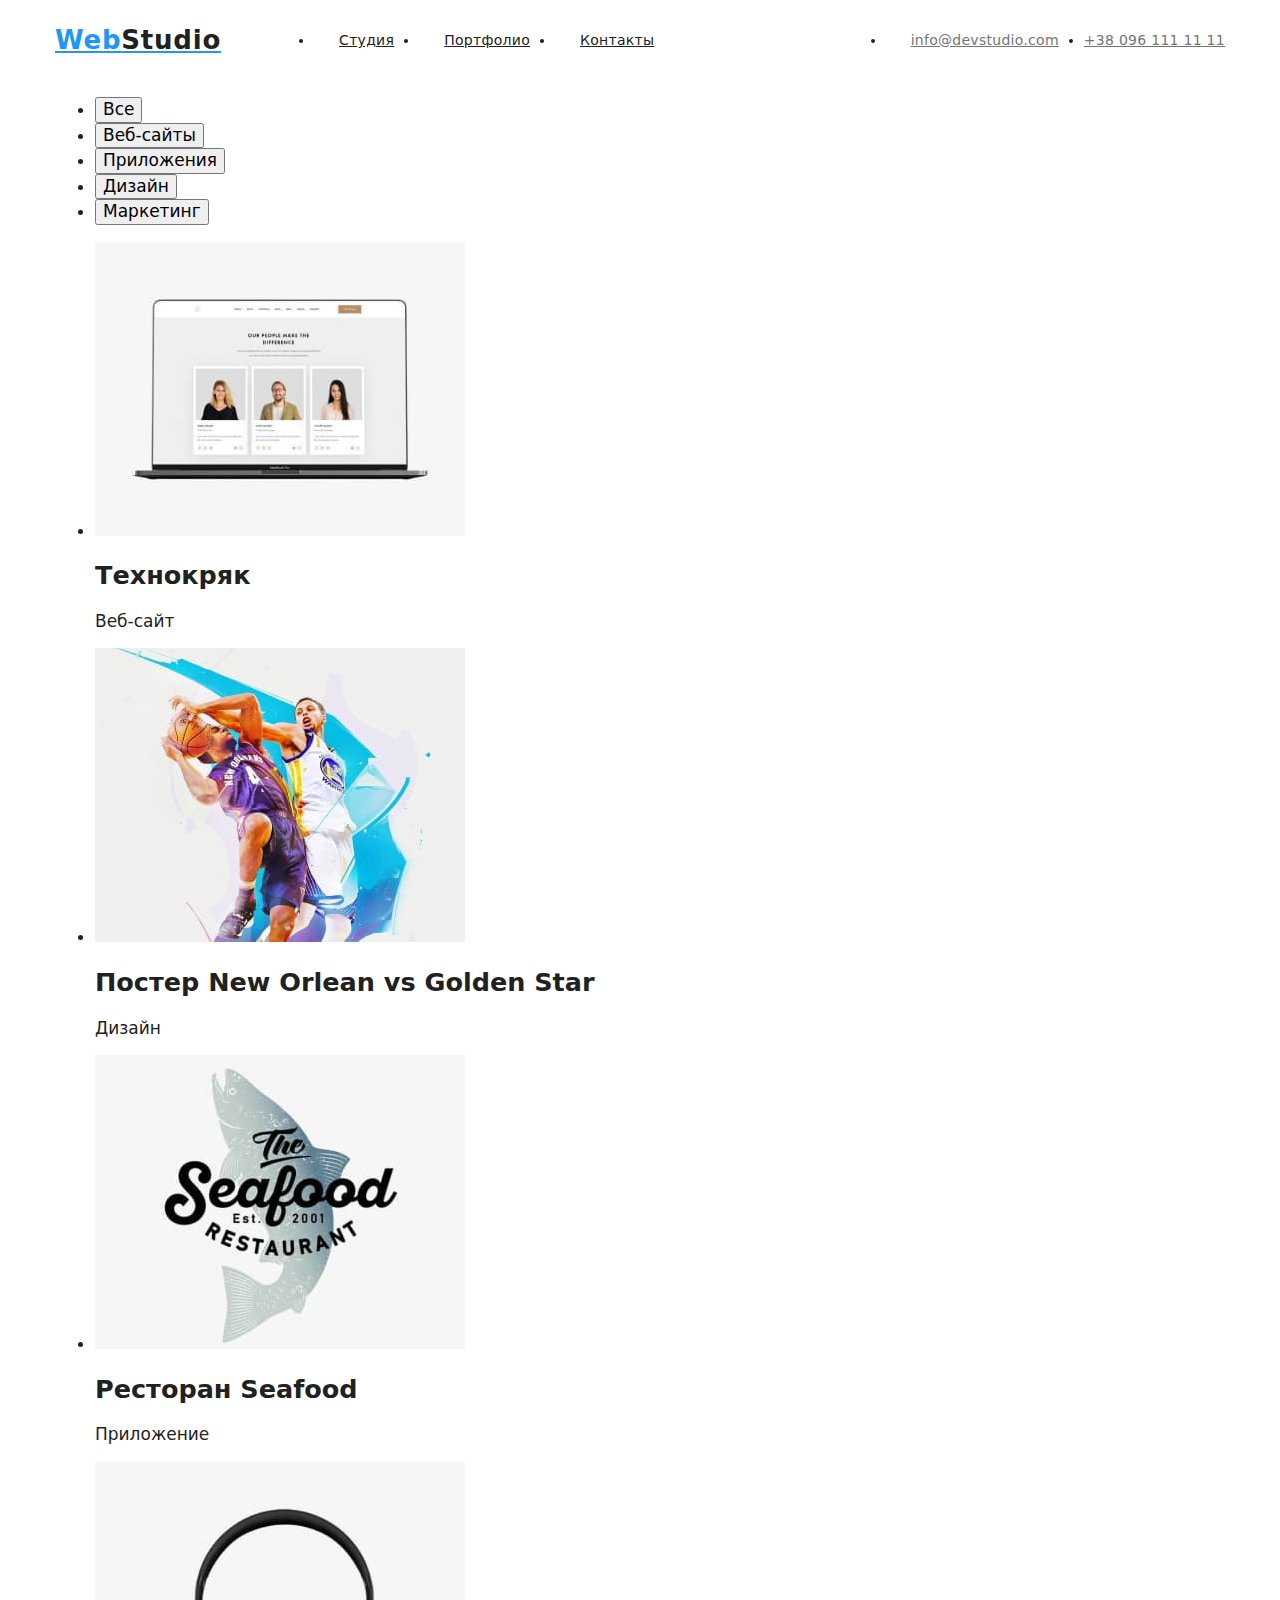
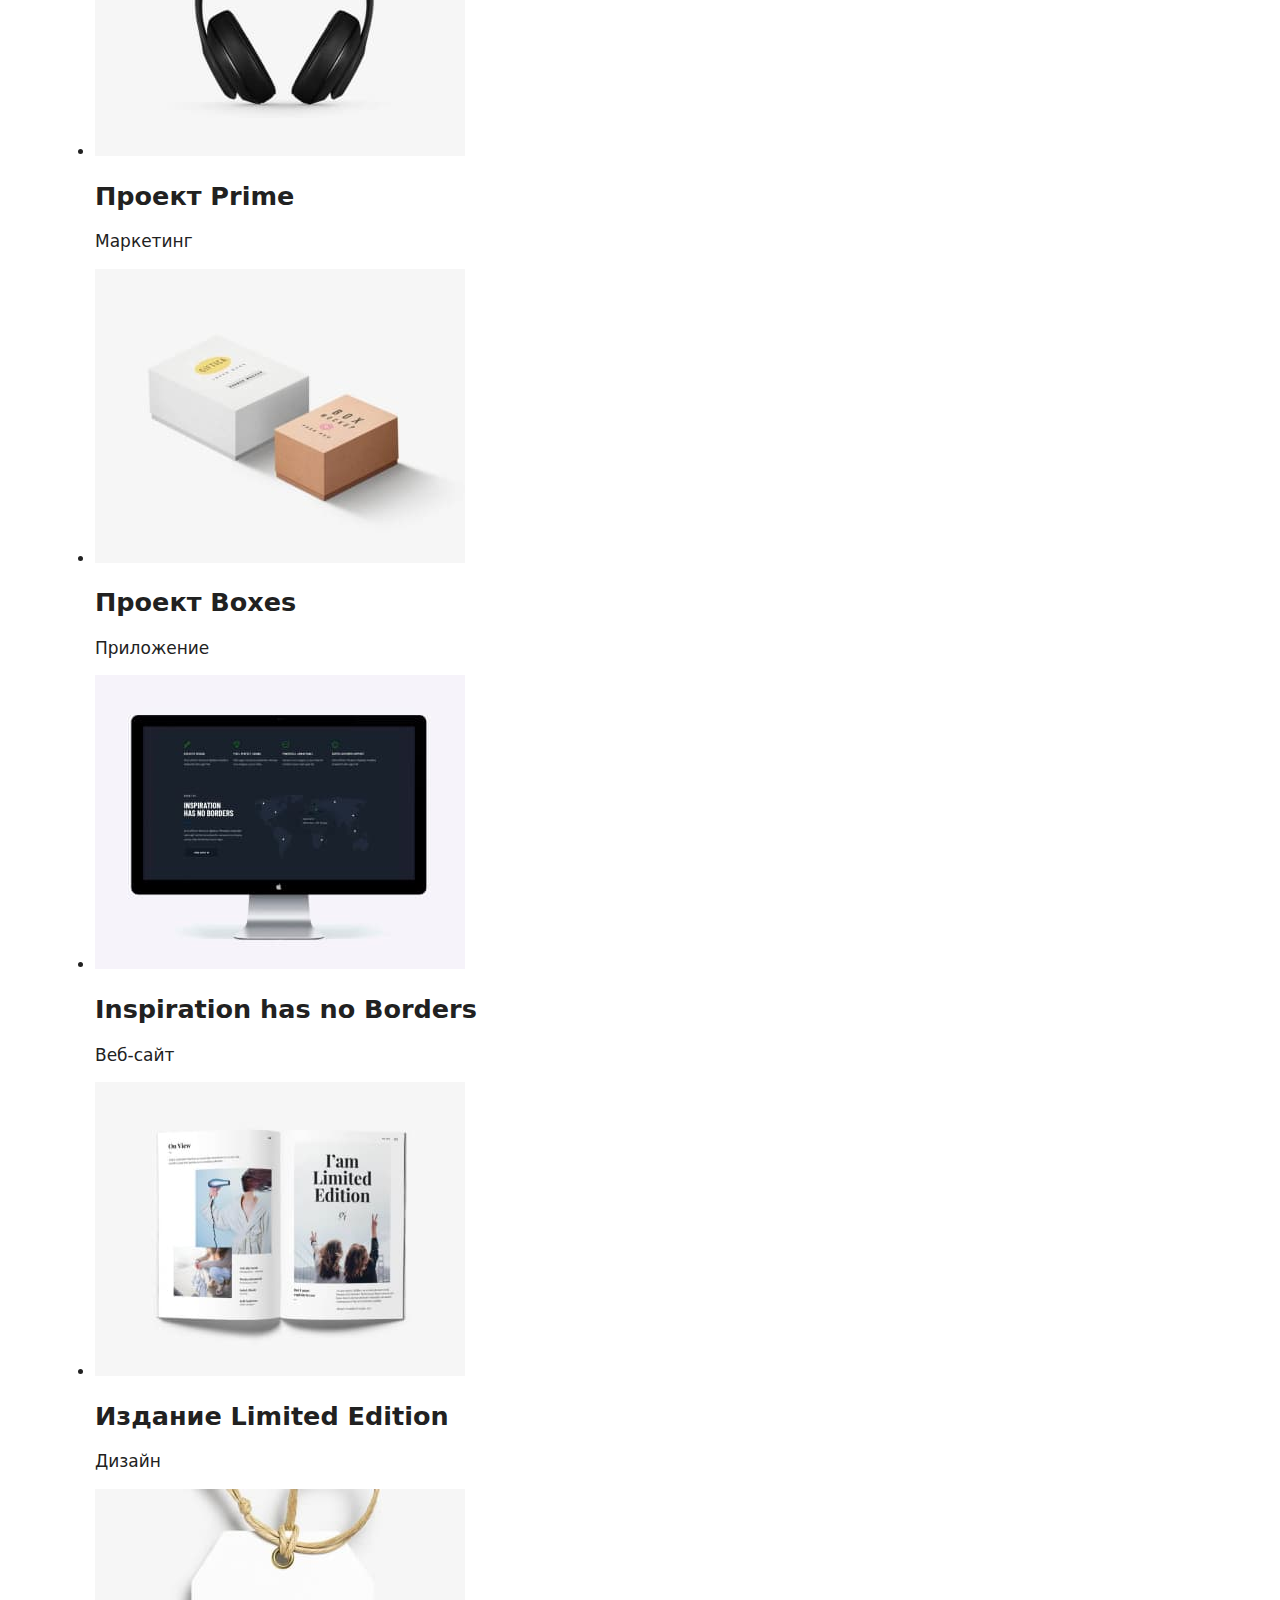
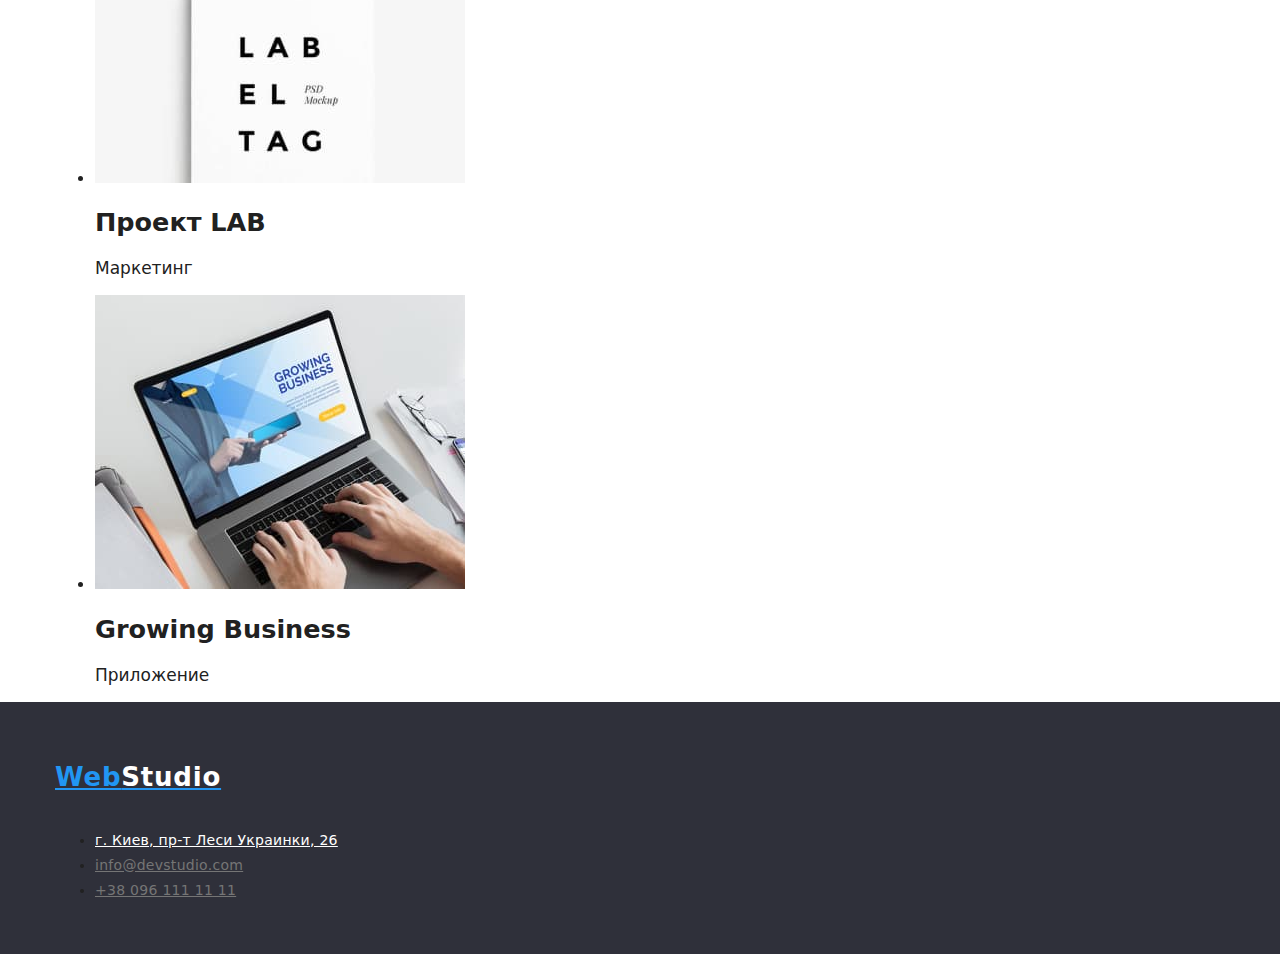
==== portfolio.html @ 16b4b4b3 "Добавление разметки" ====
<!DOCTYPE html>
<html lang="ru">

<head>
  <meta charset="UTF-8">
  <meta name="viewport" content="width=device-width, initial-scale=1.0">
  <title>Главная</title>
  <link rel="stylesheet" href="https://cdnjs.cloudflare.com/ajax/libs/modern-normalize/1.0.0/modern-normalize.min.css">
  <link href="https://fonts.googleapis.com/css2?family=Raleway:wght@700&display=swap" rel="stylesheet">
  <link rel="stylesheet" href="css/styles.css">
</head>

<body class="portfolio">
  <header class="page-header">
    <div class="container">
      <nav class="page-nav">
        <div class="logo">
          <a class="logo__text" href="./index.html">Web<span class="logo__subtext">Studio</span></a>
        </div>
  
        <ul class="nav">
          <li class="nav__item"><a href="./index.html" class="nav__link link">Студия</a></li>
          <li class="nav__item"><a href="./portfolio.html" class="nav__link nav__link--active link">Портфолио</a></li>
          <li class="nav__item"><a href="#" class="nav__link link">Контакты</a></li>
        </ul>
      </nav>
      <address class="address">
        <ul class="address__list">
          <li class="address__item"><a href="mailto:info@devstudio.com"
              class="address__email address__link link">info@devstudio.com</a></li>
          <li class="address__item"><a href="tel:+380961111111" class="address__phone address__link link">+38 096 111 11
              11</a></li>
        </ul>
      </address>
    </div>
  </header>

  <main class="content">
    <div class="container">
      <section class="projects">
        <h1 class="text-hidden">Портфолио</h1>
        <ul class="filter">
          <li class="filter__item"><button class="filter__button filter__button--active">Все</button></li>
          <li class="filter__item"><button class="filter__button">Веб-сайты</button></li>
          <li class="filter__item"><button class="filter__button">Приложения</button></li>
          <li class="filter__item"><button class="filter__button">Дизайн</button></li>
          <li class="filter__item"><button class="filter__button">Маркетинг</button></li>
        </ul>      
        <ul class="projects__body">
          <li class="projects__card">
            <img src="images/portfolio/portfolio-1.jpg" alt="Ноутбук с открытым сайтом" class="projects__img" width="370" height="294">
            <div class="projects__content">
              <h2 class="projects__title">Технокряк</h2>
              <p class="projects__description">Веб-сайт</p>
            </div>
          </li>
          <li class="projects__card">
            <img src="images/portfolio/portfolio-2.jpg" alt="Два человека играют в баскетбол" class="projects__img" width="370" height="294">
            <div class="projects__content">
              <h2 class="projects__title"> Постер New Orlean vs Golden Star</h2>
              <p class="projects__description">Дизайн</p>
            </div>
          </li>
          <li class="projects__card">
            <img src="images/portfolio/portfolio-3.jpg" alt="Логотип ресторана" class="projects__img" width="370" height="294">
            <div class="projects__content">
              <h2 class="projects__title">Ресторан Seafood</h2>
              <p class="projects__description">Приложение</p>
            </div>
          </li>
          <li class="projects__card">
            <img src="images/portfolio/portfolio-4.jpg" alt="Наушники" class="projects__img" width="370" height="294">
            <div class="projects__content">
              <h2 class="projects__title">Проект Prime</h2>
              <p class="projects__description">Маркетинг</p>
            </div>
          </li>
          <li class="projects__card">
            <img src="images/portfolio/portfolio-5.jpg" alt="Две коробки" class="projects__img" width="370" height="294">
            <div class="projects__content">
              <h2 class="projects__title">Проект Boxes</h2>
              <p class="projects__description">Приложение</p>
            </div>
          </li>
          <li class="projects__card">
            <img src="images/portfolio/portfolio-6.jpg" alt="Монитор на котором изображен сайт" class="projects__img" width="370" height="294">
            <div class="projects__content">
              <h2 class="projects__title">Inspiration has no Borders</h2>
              <p class="projects__description">Веб-сайт</p>
            </div>
          </li>
          <li class="projects__card">
            <img src="images/portfolio/portfolio-7.jpg" alt="Книга в открытом виде" class="projects__img" width="370" height="294">
            <div class="projects__content">
              <h2 class="projects__title">Издание Limited Edition</h2>
              <p class="projects__description">Дизайн</p>
            </div>
          </li>
          <li class="projects__card">
            <img src="images/portfolio/portfolio-8.jpg" alt="Логотип в виде бирки" class="projects__img" width="370" height="294">
            <div class="projects__content">
              <h2 class="projects__title">Проект LAB</h2>
              <p class="projects__description">Маркетинг</p>
            </div>
          </li>
          <li class="projects__card">
            <img src="images/portfolio/portfolio-9.jpg" alt="Человек работает за ноутбуком" class="projects__img" width="370" height="294">
            <div class="projects__content">
              <h2 class="projects__title">Growing Business</h2>
              <p class="projects__description">Приложение</p>
            </div>
          </li>
        </ul>
      </section>
    </div>
  </main>
  
  <footer class="page-footer">
    <div class="container">
      <div class="logo">
        <a class="logo__text" href="./index.html">Web<span class="logo__subtext logo__subtext-white">Studio</span></a>
      </div>
  
      <address class="address">
        <ul class="address__list">
          <li class="address__item"><a href="" class="address__sity address__link link">г. Киев, пр-т Леси Украинки,
              26</a></li>
          <li class="address__item"><a href="mailto:info@devstudio.com"
              class="address__email address__link link">info@devstudio.com</a></li>
          <li class="address__item"><a href="tel:+380961111111" class="address__phone address__link link">+38 096 111 11
              11</a></li>
        </ul>
      </address>
    </div>
  </footer>
</body>

</html>
---- css/styles.css ----
body {
  color: #212121;
  font-weight: 500;
  font-size: 17px;
  font-style: Roboto;
  z-index: 0;
}
.text-hidden {
  position: absolute;

  text-indent: 100%;
  white-space: nowrap;
  overflow: hidden;
}
.container {
  width: 100%;
  height: 100%;
  max-width: 1170px;
  display: inherit;
  flex-direction: inherit;
  align-items: inherit;
  justify-content: inherit;
  margin: auto;
  position: inherit;
}

.page-header {
  max-width: 100%;
  height: 80px;
  background: #fff;
  display: flex;
  flex-direction: row;
  color: #212121;
  align-items: center;
}
/* Логотип */
.logo {
  font-style: normal;
  font-weight: bold;
  font-size: 26px;
  line-height: 31px;
  letter-spacing: 0.03em;
  color: #2196f3;
  cursor: pointer;
}
.logo__text {
  color: #2196f3;
}
.logo__subtext {
  color: #212121;
}
.logo__subtext-white {
  color: #fff;
}
/* Навигация */
.page-nav {
  display: inherit;
  flex-direction: inherit;
  justify-content: inherit;
  align-items: inherit;
}
.nav {
  padding-left: 93px;
  display: flex;
  flex-direction: row;
}
.nav__item {
  padding: 0px 25px;

  font-style: normal;
  font-weight: 500;
  font-size: 14px;
  line-height: 16px;
  letter-spacing: 0.02em;
  cursor: pointer;
}
.nav__item .nav__link {
  color: #212121;
}
.nav__item .nav__link:hover {
  color: #2196f3;
}

.address {
  cursor: pointer;
  font-style: normal;
  font-weight: 500;
  font-size: 14px;
  line-height: 16px;
  letter-spacing: 0.02em;
  margin-left: auto;
}
.address__list {
  display: flex;
  flex-direction: row;
}
.address__item .address__link {
  color: #757575;
  /* padding: 0 25px; */
}
.address__item .address__link:hover {
  color: #2196f3;
}
.address__email {
  padding: 0 25px;
}

/* Main Block  */
.main-block {
  width: 100%;
  height: 600px;
  background: #2f303a;
  display: flex;
  flex-direction: column;
  justify-content: center;
  align-items: center;
}
.main-block__text {
  width: 696px;
  height: 120px;
  font-style: normal;
  font-weight: 900;
  font-size: 44px;
  line-height: 60px;

  text-align: center;
  letter-spacing: 0.06em;
  text-transform: uppercase;

  color: #ffffff;
}

.main-block__button {
  width: 200px;
  height: 50px;
  margin-top: 30px;
}
.btn {
  color: #fff;
  font-style: normal;
  font-weight: bold;
  font-size: 16px;
  line-height: 30px;
}
.btn-primary {
  background: #2196f3;
  box-shadow: 0px 4px 4px rgba(0, 0, 0, 0.15);
  border-radius: 4px;
}
/* Main Block  */

/* Feature block */
.feature-block {
  width: 100%;
  height: 100%;
  margin: 94px 0;
}
.feature-block__list {
  display: flex;
  flex-direction: row;
}
.feature-block__card {
  margin: 0px 15px;
  width: 270px;
  height: 101px;
}
.feature-block__title {
  padding-bottom: 10px;
  text-transform: uppercase;

  font-style: normal;
  font-weight: 700;
  font-size: 14px;
  line-height: 16px;
  letter-spacing: 0.03em;

  color: #212121;
}
.feature-block__text {
  font-style: normal;
  font-weight: normal;
  font-size: 14px;
  line-height: 24px;
  /* or 171% */

  letter-spacing: 0.03em;

  color: #757575;
}
/* Feature block */

.block-title {
  font-style: normal;
  font-weight: bold;
  font-size: 36px;
  line-height: 42px;
  text-align: center;
  letter-spacing: 0.03em;

  color: #212121;
}

/* Preview */
.preview {
  padding-top: 50px;
}
.preview__title {
  padding-bottom: 50px;
}
.preview__body {
  display: flex;
  flex-direction: row;
}
.preview__box {
  padding: 0px 15px;
}
.preview__img {
  width: 370px;
  height: 294px;
}
/* Preview */

/* team block */
.team {
  margin-top: 94px;
  height: 648px;
  background: #f5f4fa;
}

.team__title {
  padding: 94px 0px 50px 0px;
}
.team__body {
  display: flex;
  flex-direction: row;
}
.team__card {
  margin: 0px 15px;
  width: 270px;
  height: 368px;

  background: #ffffff;
  box-shadow: 0px 1px 3px rgba(0, 0, 0, 0.12), 0px 1px 1px rgba(0, 0, 0, 0.14),
    0px 2px 1px rgba(0, 0, 0, 0.2);
  border-radius: 0px 0px 4px 4px;
}
.team__img {
  width: 270px;
  height: 260px;
  padding-bottom: 30px;
  border-radius: 0px;
}
.team__name {
  font-style: normal;
  font-weight: 500;
  font-size: 16px;
  line-height: 19px;
  text-align: center;
  letter-spacing: 0.03em;

  color: #212121;
  padding-bottom: 10px;
}
.team__job {
  font-style: normal;
  font-weight: normal;
  font-size: 16px;
  line-height: 19px;
  text-align: center;
  letter-spacing: 0.03em;

  color: #757575;
}
/* team block */

/* Page footer */
.page-footer {
  height: 252px;
  background: #2f303a;
}
.page-footer .logo {
  padding: 60px 0px 20px 0px;
}
.page-footer .address .address__list {
  display: flex;
  flex-direction: column;
}
.page-footer .address .address__list > * {
  margin: 4.5px 0;
}

.page-footer .address__sity {
  color: #fff;
}
.page-footer .address__email {
  padding: 0;
}

/* Page footer */
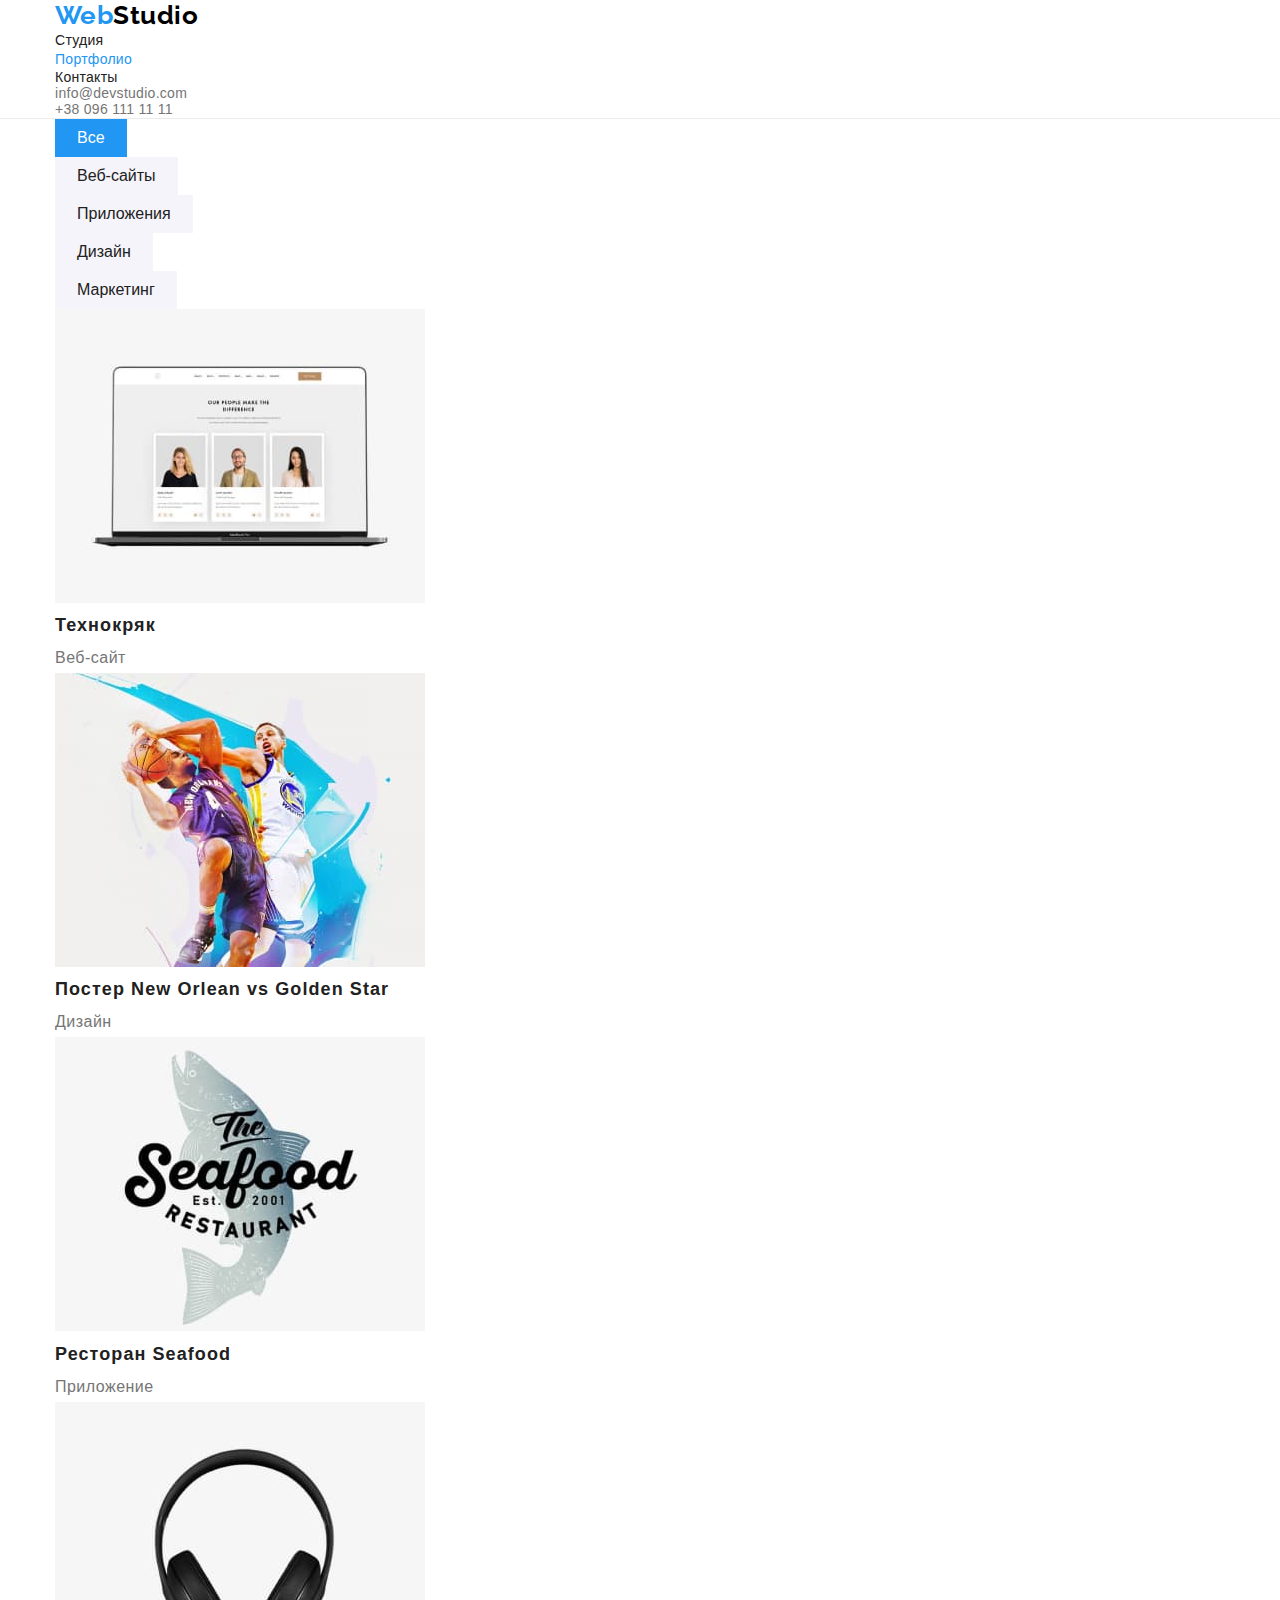
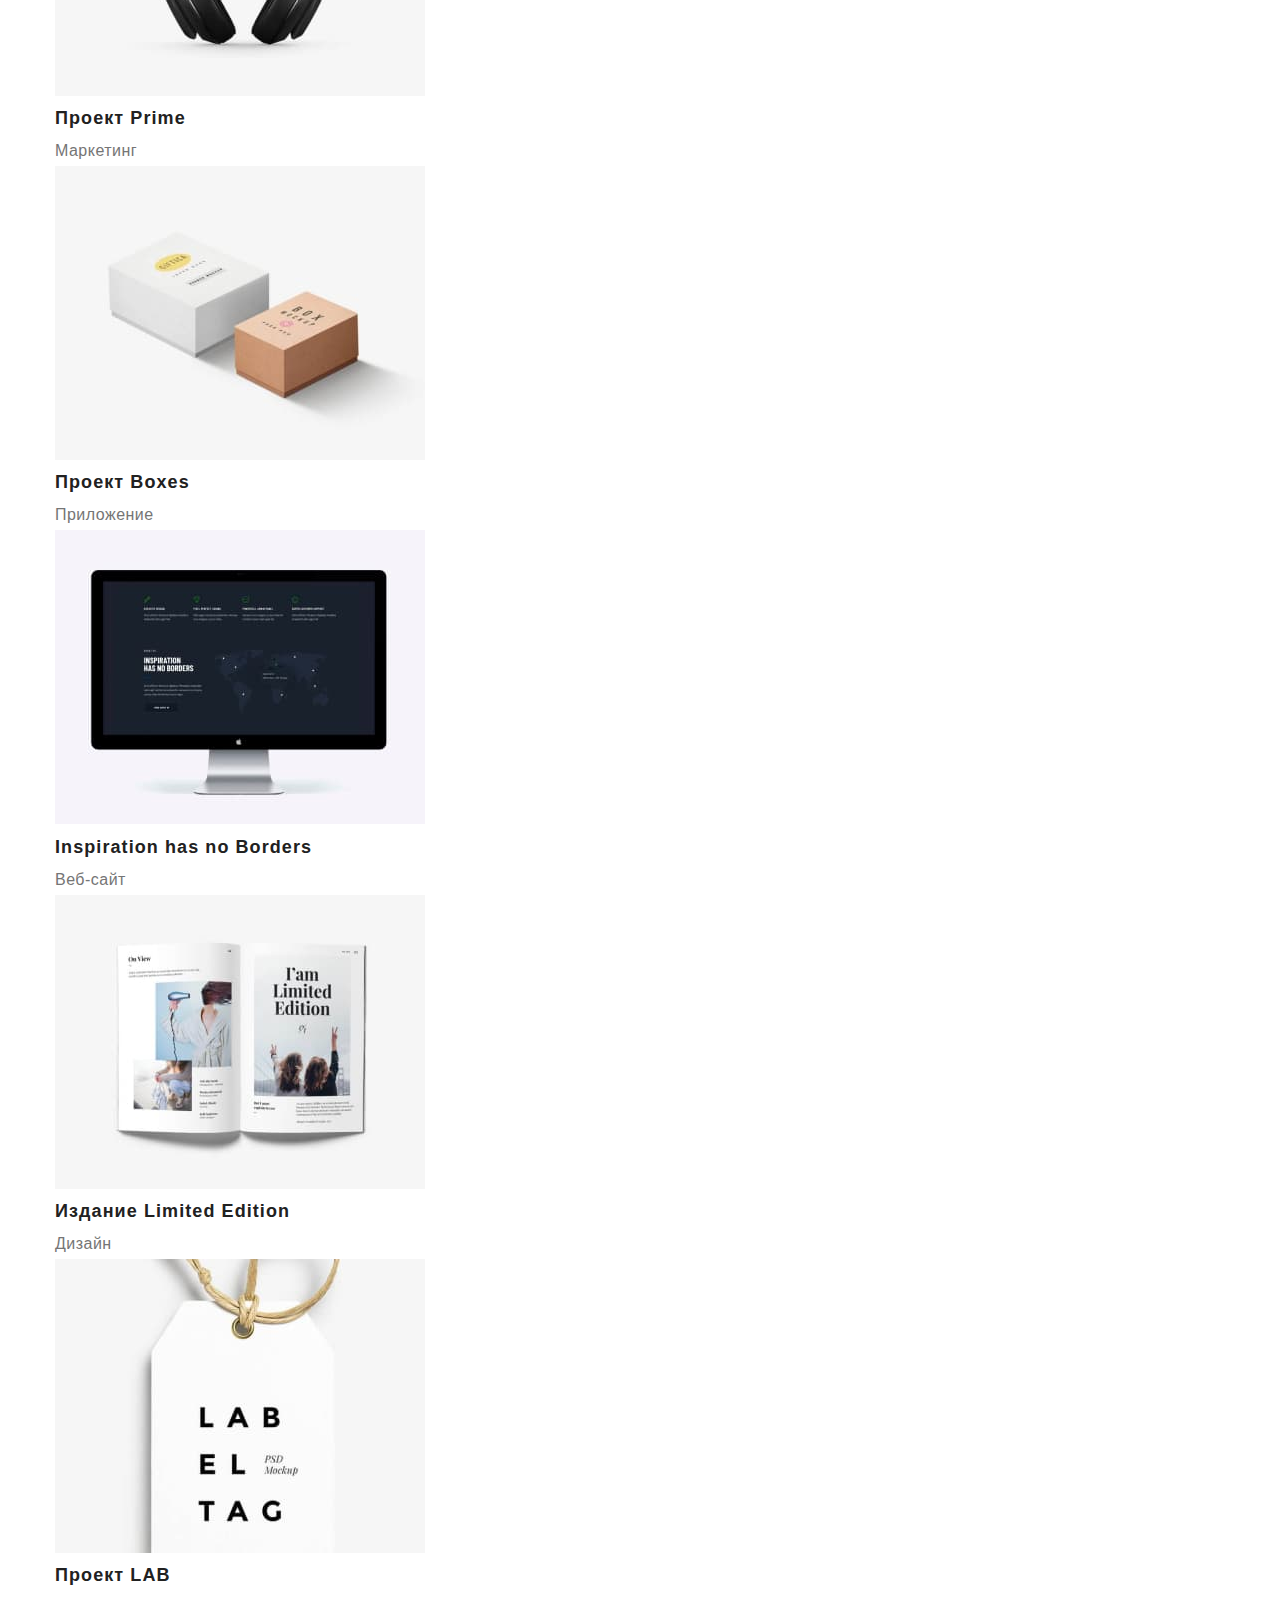
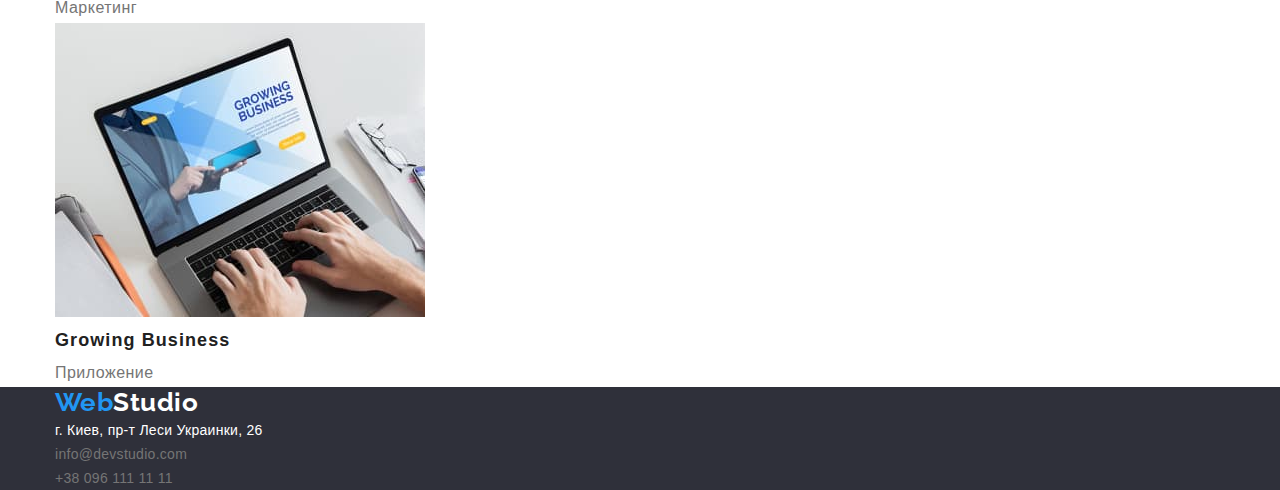
==== commit 21b52b6e: "Форматирование кода с помощью prettier" ====
--- a/portfolio.html
+++ b/portfolio.html
@@ -1,138 +1,245 @@
 <!DOCTYPE html>
 <html lang="ru">
-
-<head>
-  <meta charset="UTF-8">
-  <meta name="viewport" content="width=device-width, initial-scale=1.0">
-  <title>Главная</title>
-  <link rel="stylesheet" href="https://cdnjs.cloudflare.com/ajax/libs/modern-normalize/1.0.0/modern-normalize.min.css">
-  <link href="https://fonts.googleapis.com/css2?family=Raleway:wght@700&display=swap" rel="stylesheet">
-  <link rel="stylesheet" href="css/styles.css">
-</head>
-
-<body class="portfolio">
-  <header class="page-header">
-    <div class="container">
-      <nav class="page-nav">
+  <head>
+    <meta charset="UTF-8" />
+    <meta name="viewport" content="width=device-width, initial-scale=1.0" />
+    <title>Главная</title>
+    <link
+      rel="stylesheet"
+      href="https://cdnjs.cloudflare.com/ajax/libs/modern-normalize/1.0.0/modern-normalize.min.css"
+    />
+    <link
+      href="https://fonts.googleapis.com/css2?family=Raleway:wght@700&display=swap"
+      rel="stylesheet"
+    />
+    <link rel="stylesheet" href="css/styles.css" />
+  </head>
+
+  <body class="portfolio">
+    <header class="page-header">
+      <div class="container">
+        <nav class="page-nav">
+          <div class="logo">
+            <a class="logo__text" href="./index.html"
+              >Web<span class="logo__subtext">Studio</span></a
+            >
+          </div>
+
+          <ul class="nav">
+            <li class="nav__item">
+              <a href="./index.html" class="nav__link link">Студия</a>
+            </li>
+            <li class="nav__item">
+              <a
+                href="./portfolio.html"
+                class="nav__link nav__link--active link"
+                >Портфолио</a
+              >
+            </li>
+            <li class="nav__item">
+              <a href="#" class="nav__link link">Контакты</a>
+            </li>
+          </ul>
+        </nav>
+        <address class="address">
+          <ul class="address__list">
+            <li class="address__item">
+              <a
+                href="mailto:info@devstudio.com"
+                class="address__email address__link link"
+                >info@devstudio.com</a
+              >
+            </li>
+            <li class="address__item">
+              <a
+                href="tel:+380961111111"
+                class="address__phone address__link link"
+                >+38 096 111 11 11</a
+              >
+            </li>
+          </ul>
+        </address>
+      </div>
+    </header>
+
+    <main class="content">
+      <div class="container">
+        <section class="projects">
+          <h1 class="text-hidden">Портфолио</h1>
+          <ul class="filter">
+            <li class="filter__item">
+              <button class="filter__button filter__button--active">Все</button>
+            </li>
+            <li class="filter__item">
+              <button class="filter__button">Веб-сайты</button>
+            </li>
+            <li class="filter__item">
+              <button class="filter__button">Приложения</button>
+            </li>
+            <li class="filter__item">
+              <button class="filter__button">Дизайн</button>
+            </li>
+            <li class="filter__item">
+              <button class="filter__button">Маркетинг</button>
+            </li>
+          </ul>
+          <ul class="projects__body">
+            <li class="projects__card">
+              <img
+                src="images/portfolio/portfolio-1.jpg"
+                alt="Ноутбук с открытым сайтом"
+                class="projects__img"
+                width="370"
+                height="294"
+              />
+              <div class="projects__content">
+                <h2 class="projects__title">Технокряк</h2>
+                <p class="projects__description">Веб-сайт</p>
+              </div>
+            </li>
+            <li class="projects__card">
+              <img
+                src="images/portfolio/portfolio-2.jpg"
+                alt="Два человека играют в баскетбол"
+                class="projects__img"
+                width="370"
+                height="294"
+              />
+              <div class="projects__content">
+                <h2 class="projects__title">
+                  Постер New Orlean vs Golden Star
+                </h2>
+                <p class="projects__description">Дизайн</p>
+              </div>
+            </li>
+            <li class="projects__card">
+              <img
+                src="images/portfolio/portfolio-3.jpg"
+                alt="Логотип ресторана"
+                class="projects__img"
+                width="370"
+                height="294"
+              />
+              <div class="projects__content">
+                <h2 class="projects__title">Ресторан Seafood</h2>
+                <p class="projects__description">Приложение</p>
+              </div>
+            </li>
+            <li class="projects__card">
+              <img
+                src="images/portfolio/portfolio-4.jpg"
+                alt="Наушники"
+                class="projects__img"
+                width="370"
+                height="294"
+              />
+              <div class="projects__content">
+                <h2 class="projects__title">Проект Prime</h2>
+                <p class="projects__description">Маркетинг</p>
+              </div>
+            </li>
+            <li class="projects__card">
+              <img
+                src="images/portfolio/portfolio-5.jpg"
+                alt="Две коробки"
+                class="projects__img"
+                width="370"
+                height="294"
+              />
+              <div class="projects__content">
+                <h2 class="projects__title">Проект Boxes</h2>
+                <p class="projects__description">Приложение</p>
+              </div>
+            </li>
+            <li class="projects__card">
+              <img
+                src="images/portfolio/portfolio-6.jpg"
+                alt="Монитор на котором изображен сайт"
+                class="projects__img"
+                width="370"
+                height="294"
+              />
+              <div class="projects__content">
+                <h2 class="projects__title">Inspiration has no Borders</h2>
+                <p class="projects__description">Веб-сайт</p>
+              </div>
+            </li>
+            <li class="projects__card">
+              <img
+                src="images/portfolio/portfolio-7.jpg"
+                alt="Книга в открытом виде"
+                class="projects__img"
+                width="370"
+                height="294"
+              />
+              <div class="projects__content">
+                <h2 class="projects__title">Издание Limited Edition</h2>
+                <p class="projects__description">Дизайн</p>
+              </div>
+            </li>
+            <li class="projects__card">
+              <img
+                src="images/portfolio/portfolio-8.jpg"
+                alt="Логотип в виде бирки"
+                class="projects__img"
+                width="370"
+                height="294"
+              />
+              <div class="projects__content">
+                <h2 class="projects__title">Проект LAB</h2>
+                <p class="projects__description">Маркетинг</p>
+              </div>
+            </li>
+            <li class="projects__card">
+              <img
+                src="images/portfolio/portfolio-9.jpg"
+                alt="Человек работает за ноутбуком"
+                class="projects__img"
+                width="370"
+                height="294"
+              />
+              <div class="projects__content">
+                <h2 class="projects__title">Growing Business</h2>
+                <p class="projects__description">Приложение</p>
+              </div>
+            </li>
+          </ul>
+        </section>
+      </div>
+    </main>
+
+    <footer class="page-footer">
+      <div class="container">
         <div class="logo">
-          <a class="logo__text" href="./index.html">Web<span class="logo__subtext">Studio</span></a>
+          <a class="logo__text" href="./index.html"
+            >Web<span class="logo__subtext logo__subtext-white">Studio</span></a
+          >
         </div>
-  
-        <ul class="nav">
-          <li class="nav__item"><a href="./index.html" class="nav__link link">Студия</a></li>
-          <li class="nav__item"><a href="./portfolio.html" class="nav__link nav__link--active link">Портфолио</a></li>
-          <li class="nav__item"><a href="#" class="nav__link link">Контакты</a></li>
-        </ul>
-      </nav>
-      <address class="address">
-        <ul class="address__list">
-          <li class="address__item"><a href="mailto:info@devstudio.com"
-              class="address__email address__link link">info@devstudio.com</a></li>
-          <li class="address__item"><a href="tel:+380961111111" class="address__phone address__link link">+38 096 111 11
-              11</a></li>
-        </ul>
-      </address>
-    </div>
-  </header>
-
-  <main class="content">
-    <div class="container">
-      <section class="projects">
-        <h1 class="text-hidden">Портфолио</h1>
-        <ul class="filter">
-          <li class="filter__item"><button class="filter__button filter__button--active">Все</button></li>
-          <li class="filter__item"><button class="filter__button">Веб-сайты</button></li>
-          <li class="filter__item"><button class="filter__button">Приложения</button></li>
-          <li class="filter__item"><button class="filter__button">Дизайн</button></li>
-          <li class="filter__item"><button class="filter__button">Маркетинг</button></li>
-        </ul>      
-        <ul class="projects__body">
-          <li class="projects__card">
-            <img src="images/portfolio/portfolio-1.jpg" alt="Ноутбук с открытым сайтом" class="projects__img" width="370" height="294">
-            <div class="projects__content">
-              <h2 class="projects__title">Технокряк</h2>
-              <p class="projects__description">Веб-сайт</p>
-            </div>
-          </li>
-          <li class="projects__card">
-            <img src="images/portfolio/portfolio-2.jpg" alt="Два человека играют в баскетбол" class="projects__img" width="370" height="294">
-            <div class="projects__content">
-              <h2 class="projects__title"> Постер New Orlean vs Golden Star</h2>
-              <p class="projects__description">Дизайн</p>
-            </div>
-          </li>
-          <li class="projects__card">
-            <img src="images/portfolio/portfolio-3.jpg" alt="Логотип ресторана" class="projects__img" width="370" height="294">
-            <div class="projects__content">
-              <h2 class="projects__title">Ресторан Seafood</h2>
-              <p class="projects__description">Приложение</p>
-            </div>
-          </li>
-          <li class="projects__card">
-            <img src="images/portfolio/portfolio-4.jpg" alt="Наушники" class="projects__img" width="370" height="294">
-            <div class="projects__content">
-              <h2 class="projects__title">Проект Prime</h2>
-              <p class="projects__description">Маркетинг</p>
-            </div>
-          </li>
-          <li class="projects__card">
-            <img src="images/portfolio/portfolio-5.jpg" alt="Две коробки" class="projects__img" width="370" height="294">
-            <div class="projects__content">
-              <h2 class="projects__title">Проект Boxes</h2>
-              <p class="projects__description">Приложение</p>
-            </div>
-          </li>
-          <li class="projects__card">
-            <img src="images/portfolio/portfolio-6.jpg" alt="Монитор на котором изображен сайт" class="projects__img" width="370" height="294">
-            <div class="projects__content">
-              <h2 class="projects__title">Inspiration has no Borders</h2>
-              <p class="projects__description">Веб-сайт</p>
-            </div>
-          </li>
-          <li class="projects__card">
-            <img src="images/portfolio/portfolio-7.jpg" alt="Книга в открытом виде" class="projects__img" width="370" height="294">
-            <div class="projects__content">
-              <h2 class="projects__title">Издание Limited Edition</h2>
-              <p class="projects__description">Дизайн</p>
-            </div>
-          </li>
-          <li class="projects__card">
-            <img src="images/portfolio/portfolio-8.jpg" alt="Логотип в виде бирки" class="projects__img" width="370" height="294">
-            <div class="projects__content">
-              <h2 class="projects__title">Проект LAB</h2>
-              <p class="projects__description">Маркетинг</p>
-            </div>
-          </li>
-          <li class="projects__card">
-            <img src="images/portfolio/portfolio-9.jpg" alt="Человек работает за ноутбуком" class="projects__img" width="370" height="294">
-            <div class="projects__content">
-              <h2 class="projects__title">Growing Business</h2>
-              <p class="projects__description">Приложение</p>
-            </div>
-          </li>
-        </ul>
-      </section>
-    </div>
-  </main>
-  
-  <footer class="page-footer">
-    <div class="container">
-      <div class="logo">
-        <a class="logo__text" href="./index.html">Web<span class="logo__subtext logo__subtext-white">Studio</span></a>
+
+        <address class="address">
+          <ul class="address__list">
+            <li class="address__item">
+              <a href="" class="address__sity address__link link"
+                >г. Киев, пр-т Леси Украинки, 26</a
+              >
+            </li>
+            <li class="address__item">
+              <a
+                href="mailto:info@devstudio.com"
+                class="address__email address__link link"
+                >info@devstudio.com</a
+              >
+            </li>
+            <li class="address__item">
+              <a
+                href="tel:+380961111111"
+                class="address__phone address__link link"
+                >+38 096 111 11 11</a
+              >
+            </li>
+          </ul>
+        </address>
       </div>
-  
-      <address class="address">
-        <ul class="address__list">
-          <li class="address__item"><a href="" class="address__sity address__link link">г. Киев, пр-т Леси Украинки,
-              26</a></li>
-          <li class="address__item"><a href="mailto:info@devstudio.com"
-              class="address__email address__link link">info@devstudio.com</a></li>
-          <li class="address__item"><a href="tel:+380961111111" class="address__phone address__link link">+38 096 111 11
-              11</a></li>
-        </ul>
-      </address>
-    </div>
-  </footer>
-</body>
-
-</html>+    </footer>
+  </body>
+</html>
--- a/css/styles.css
+++ b/css/styles.css
@@ -1,10 +1,50 @@
+a {
+  text-decoration: none;
+}
+ul,
+li {
+  list-style-type: none;
+  margin: 0;
+  padding: 0;
+}
+address {
+  font-style: inherit;
+}
+h1,
+h2,
+h3,
+p {
+  margin: 0;
+}
+
+:root {
+  --main-text-color: #212121;
+  --secondary-text-color: #757575;
+  --accent-color: #2196f3;
+
+  --white-color: #ffffff;
+  --gray-color: #f5f4fa;
+  --black-color: #000000;
+
+  --footer-background-color: #2f303a;
+}
+
 body {
-  color: #212121;
+  color: var(--main-text-color);
+  background-color: var(--white-color);
+
   font-weight: 500;
-  font-size: 17px;
-  font-style: Roboto;
-  z-index: 0;
-}
+  font-size: 16px;
+  font-family: 'Roboto', sans-serif;
+  font-style: normal;
+  letter-spacing: 0.03em;
+}
+.container {
+  max-width: 1200px; /* 1170px + padding 30px*/
+  margin: 0 auto;
+  padding: 0 15px;
+}
+/* Скрыть текст */
 .text-hidden {
   position: absolute;
 
@@ -12,288 +52,165 @@
   white-space: nowrap;
   overflow: hidden;
 }
-.container {
-  width: 100%;
-  height: 100%;
-  max-width: 1170px;
-  display: inherit;
-  flex-direction: inherit;
-  align-items: inherit;
-  justify-content: inherit;
-  margin: auto;
-  position: inherit;
-}
-
-.page-header {
-  max-width: 100%;
-  height: 80px;
-  background: #fff;
-  display: flex;
-  flex-direction: row;
-  color: #212121;
-  align-items: center;
-}
-/* Логотип */
-.logo {
-  font-style: normal;
-  font-weight: bold;
+/* Header */
+.logo__text {
+  color: var(--accent-color);
+
+  font-family: 'Raleway', sans-serif;
   font-size: 26px;
-  line-height: 31px;
-  letter-spacing: 0.03em;
-  color: #2196f3;
-  cursor: pointer;
-}
-.logo__text {
-  color: #2196f3;
+  font-weight: 700;
+  line-height: 1.2;
 }
 .logo__subtext {
-  color: #212121;
-}
-.logo__subtext-white {
-  color: #fff;
-}
-/* Навигация */
-.page-nav {
-  display: inherit;
-  flex-direction: inherit;
-  justify-content: inherit;
-  align-items: inherit;
-}
-.nav {
-  padding-left: 93px;
-  display: flex;
-  flex-direction: row;
-}
-.nav__item {
-  padding: 0px 25px;
-
-  font-style: normal;
-  font-weight: 500;
-  font-size: 14px;
-  line-height: 16px;
+  color: var(--black-color);
+}
+.nav__link {
+  color: var(--main-text-color);
+
+  font-style: 400;
+  font-size: 14px;
+  line-height: 1.14;
   letter-spacing: 0.02em;
-  cursor: pointer;
-}
-.nav__item .nav__link {
-  color: #212121;
-}
-.nav__item .nav__link:hover {
-  color: #2196f3;
-}
-
-.address {
-  cursor: pointer;
-  font-style: normal;
-  font-weight: 500;
-  font-size: 14px;
-  line-height: 16px;
+}
+.nav__link--active,
+.link:hover,
+.link:focus {
+  color: var(--accent-color);
+}
+.address__list {
+  font-size: 14px;
+  line-height: 1.14;
   letter-spacing: 0.02em;
-  margin-left: auto;
-}
-.address__list {
-  display: flex;
-  flex-direction: row;
-}
-.address__item .address__link {
-  color: #757575;
-  /* padding: 0 25px; */
-}
-.address__item .address__link:hover {
-  color: #2196f3;
-}
-.address__email {
-  padding: 0 25px;
-}
-
-/* Main Block  */
+}
+.address__link {
+  color: var(--secondary-text-color);
+}
+
+/* main block */
 .main-block {
-  width: 100%;
   height: 600px;
-  background: #2f303a;
-  display: flex;
-  flex-direction: column;
-  justify-content: center;
-  align-items: center;
+  background: var(--footer-background-color);
 }
 .main-block__text {
-  width: 696px;
-  height: 120px;
-  font-style: normal;
+  color: var(--white-color);
+
   font-weight: 900;
   font-size: 44px;
-  line-height: 60px;
-
+  line-height: 1.36;
   text-align: center;
   letter-spacing: 0.06em;
   text-transform: uppercase;
-
-  color: #ffffff;
-}
-
+}
 .main-block__button {
-  width: 200px;
-  height: 50px;
-  margin-top: 30px;
+  align-items: center;
+  /* margin-top: 30px; */
 }
 .btn {
-  color: #fff;
-  font-style: normal;
-  font-weight: bold;
-  font-size: 16px;
-  line-height: 30px;
+  color: var(--white-color);
+
+  font-weight: 700;
+  line-height: 1.9;
+  text-align: center;
+
+  padding: 10px 32px;
+  cursor: pointer;
 }
 .btn-primary {
-  background: #2196f3;
-  box-shadow: 0px 4px 4px rgba(0, 0, 0, 0.15);
-  border-radius: 4px;
-}
-/* Main Block  */
-
-/* Feature block */
-.feature-block {
-  width: 100%;
-  height: 100%;
-  margin: 94px 0;
-}
-.feature-block__list {
-  display: flex;
-  flex-direction: row;
-}
-.feature-block__card {
-  margin: 0px 15px;
-  width: 270px;
-  height: 101px;
-}
+  background: var(--accent-color);
+}
+/* feature block */
 .feature-block__title {
-  padding-bottom: 10px;
+  font-weight: 700;
+  font-size: 14px;
+  line-height: 1.14;
   text-transform: uppercase;
-
-  font-style: normal;
-  font-weight: 700;
-  font-size: 14px;
-  line-height: 16px;
-  letter-spacing: 0.03em;
-
-  color: #212121;
 }
 .feature-block__text {
-  font-style: normal;
-  font-weight: normal;
-  font-size: 14px;
-  line-height: 24px;
-  /* or 171% */
-
-  letter-spacing: 0.03em;
-
-  color: #757575;
-}
-/* Feature block */
-
+  color: var(--secondary-text-color);
+
+  font-size: 14px;
+  line-height: 1.71;
+  font-weight: 400;
+  letter-spacing: 0.06em;
+}
+
+/* Style for block-title */
 .block-title {
-  font-style: normal;
-  font-weight: bold;
+  font-weight: 700;
   font-size: 36px;
-  line-height: 42px;
-  text-align: center;
-  letter-spacing: 0.03em;
-
-  color: #212121;
-}
-
-/* Preview */
-.preview {
-  padding-top: 50px;
-}
-.preview__title {
-  padding-bottom: 50px;
-}
-.preview__body {
-  display: flex;
-  flex-direction: row;
-}
-.preview__box {
-  padding: 0px 15px;
-}
-.preview__img {
-  width: 370px;
-  height: 294px;
-}
-/* Preview */
-
-/* team block */
+  line-height: 1.16;
+  text-align: center;
+}
+
+/* team-block */
 .team {
-  margin-top: 94px;
-  height: 648px;
-  background: #f5f4fa;
-}
-
-.team__title {
-  padding: 94px 0px 50px 0px;
-}
-.team__body {
-  display: flex;
-  flex-direction: row;
+  background-color: var(--gray-color);
 }
 .team__card {
-  margin: 0px 15px;
-  width: 270px;
-  height: 368px;
-
-  background: #ffffff;
-  box-shadow: 0px 1px 3px rgba(0, 0, 0, 0.12), 0px 1px 1px rgba(0, 0, 0, 0.14),
-    0px 2px 1px rgba(0, 0, 0, 0.2);
-  border-radius: 0px 0px 4px 4px;
-}
-.team__img {
-  width: 270px;
-  height: 260px;
-  padding-bottom: 30px;
-  border-radius: 0px;
+  text-align: center;
+  background-color: var(--white-color);
 }
 .team__name {
-  font-style: normal;
   font-weight: 500;
   font-size: 16px;
-  line-height: 19px;
-  text-align: center;
-  letter-spacing: 0.03em;
-
-  color: #212121;
-  padding-bottom: 10px;
+  line-height: 1.18;
+  text-align: center;
 }
 .team__job {
-  font-style: normal;
-  font-weight: normal;
+  color: #757575;
+
+  font-weight: 400;
   font-size: 16px;
-  line-height: 19px;
-  text-align: center;
-  letter-spacing: 0.03em;
-
-  color: #757575;
-}
-/* team block */
-
-/* Page footer */
+  line-height: 1.18;
+}
+
+/* page-footer */
 .page-footer {
-  height: 252px;
-  background: #2f303a;
-}
-.page-footer .logo {
-  padding: 60px 0px 20px 0px;
-}
-.page-footer .address .address__list {
-  display: flex;
-  flex-direction: column;
-}
-.page-footer .address .address__list > * {
-  margin: 4.5px 0;
-}
-
-.page-footer .address__sity {
-  color: #fff;
-}
-.page-footer .address__email {
-  padding: 0;
-}
-
-/* Page footer */
+  background-color: var(--footer-background-color);
+}
+.logo__subtext-white {
+  color: var(--white-color);
+}
+.page-footer .address__list {
+  font-weight: 400;
+  font-size: 14px;
+  line-height: 1.71;
+}
+.address__sity {
+  color: var(--white-color);
+}
+
+/* ============ Portfolio.html ============*/
+
+.portfolio .page-header {
+  border-bottom: 1px solid #ececec;
+}
+
+.filter__button {
+  background: var(--gray-color);
+  color: var(--main-text-color);
+  border: none;
+
+  padding: 6px 22px;
+  line-height: 1.62;
+}
+
+.filter__button--active,
+.filter__button:hover,
+.filter__button:focus {
+  background: var(--accent-color);
+  color: var(--white-color);
+}
+
+.projects__title {
+  font-weight: 700;
+  font-size: 18px;
+  line-height: 2;
+  letter-spacing: 0.06em;
+}
+.projects__description {
+  font-weight: 400;
+  line-height: 1.87;
+
+  color: var(--secondary-text-color);
+}
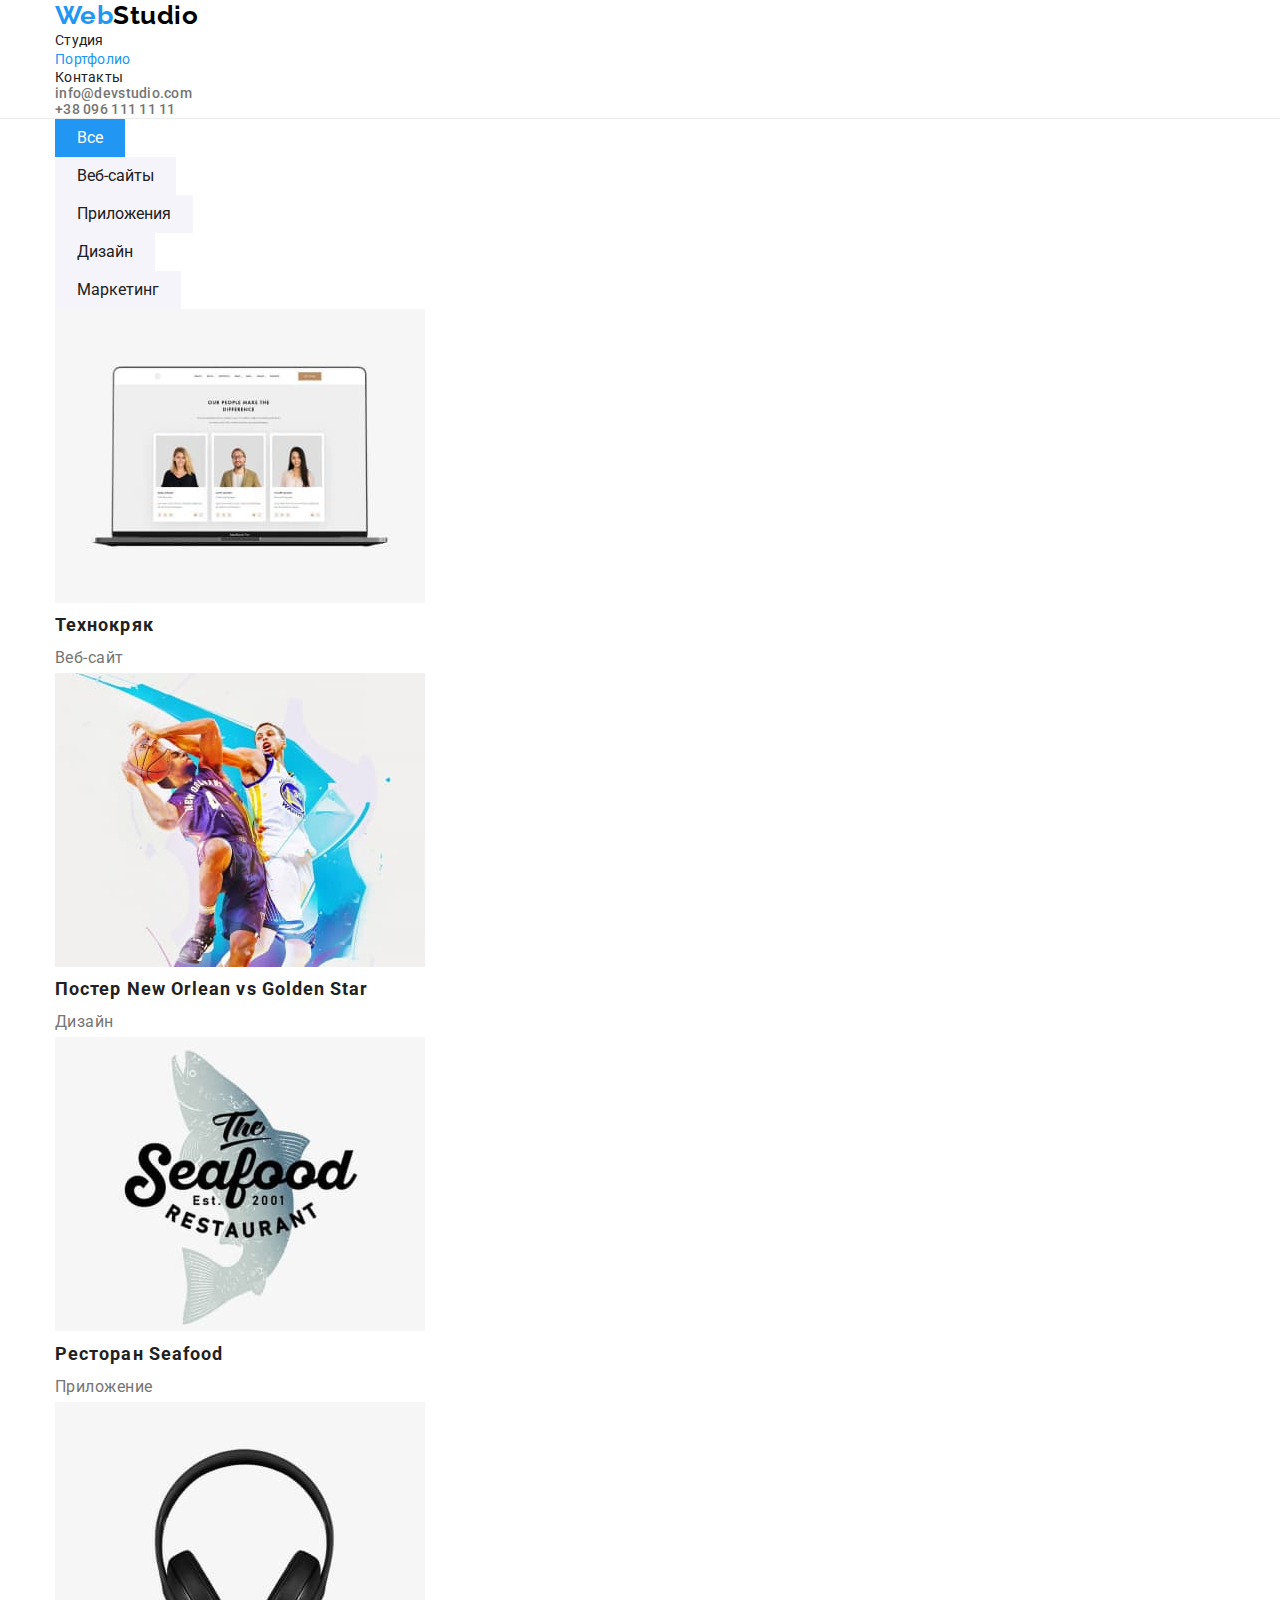
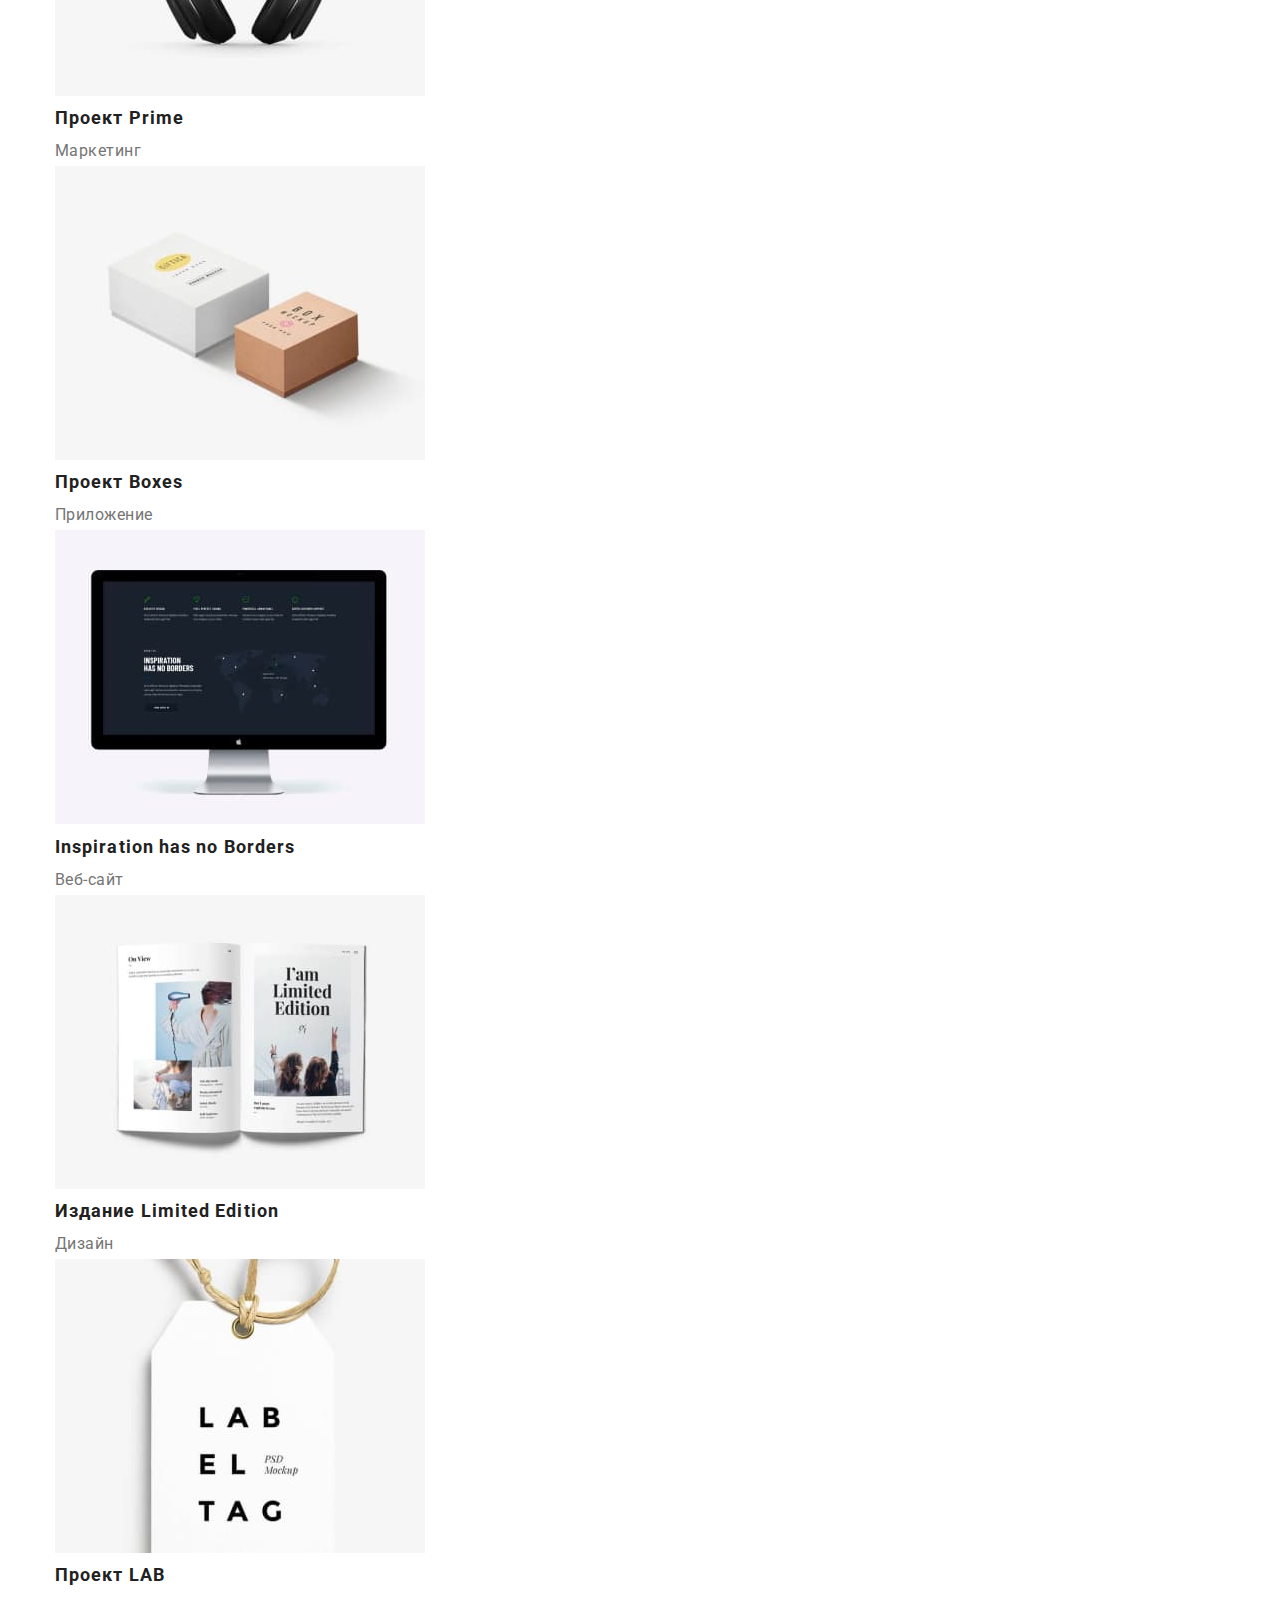
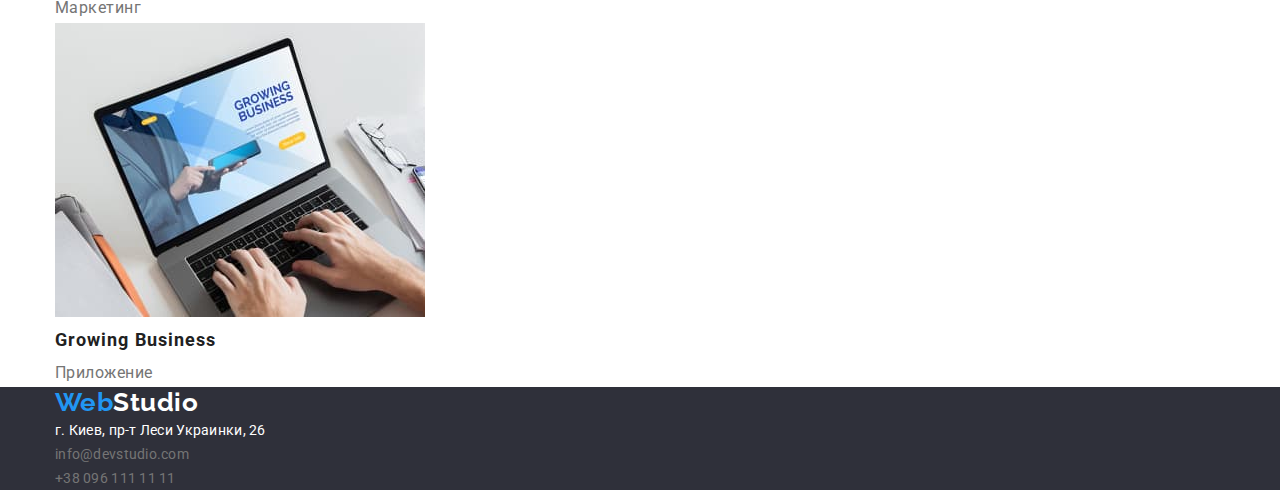
==== commit ec61f61b: "Подключил шрифт Roboto с google fonts" ====
--- a/portfolio.html
+++ b/portfolio.html
@@ -9,7 +9,7 @@
       href="https://cdnjs.cloudflare.com/ajax/libs/modern-normalize/1.0.0/modern-normalize.min.css"
     />
     <link
-      href="https://fonts.googleapis.com/css2?family=Raleway:wght@700&display=swap"
+      href="https://fonts.googleapis.com/css2?family=Raleway:wght@700&family=Roboto:wght@300;400;500;700;900&display=swap"
       rel="stylesheet"
     />
     <link rel="stylesheet" href="css/styles.css" />
--- a/css/styles.css
+++ b/css/styles.css
@@ -67,7 +67,7 @@
 .nav__link {
   color: var(--main-text-color);
 
-  font-style: 400;
+  font-weight: 400;
   font-size: 14px;
   line-height: 1.14;
   letter-spacing: 0.02em;
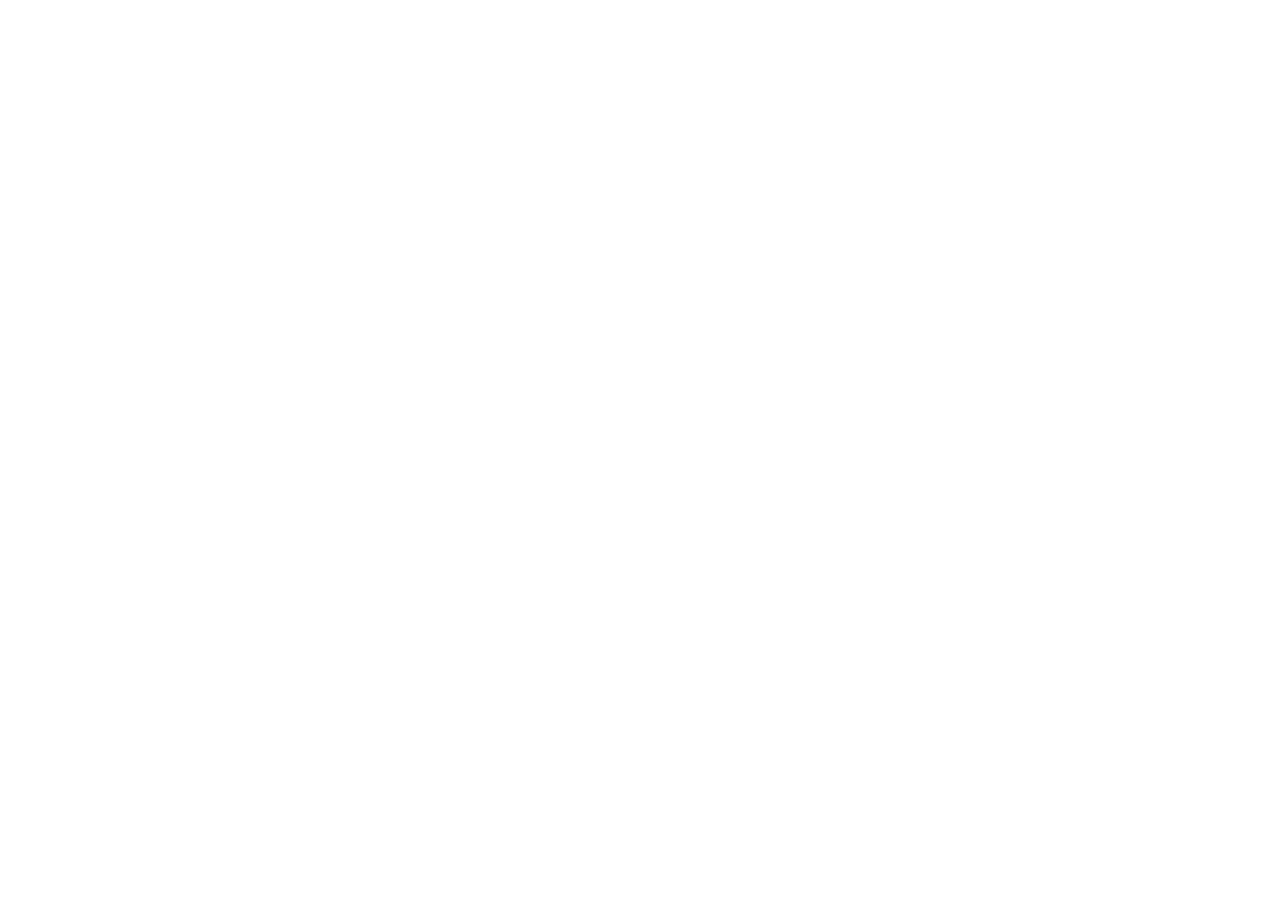
==== commit 2fb66df0: "Изменил титл страницы" ====
--- a/portfolio.html
+++ b/portfolio.html
@@ -3,7 +3,7 @@
   <head>
     <meta charset="UTF-8" />
     <meta name="viewport" content="width=device-width, initial-scale=1.0" />
-    <title>Главная</title>
+    <title>Портфолио/title>
     <link
       rel="stylesheet"
       href="https://cdnjs.cloudflare.com/ajax/libs/modern-normalize/1.0.0/modern-normalize.min.css"
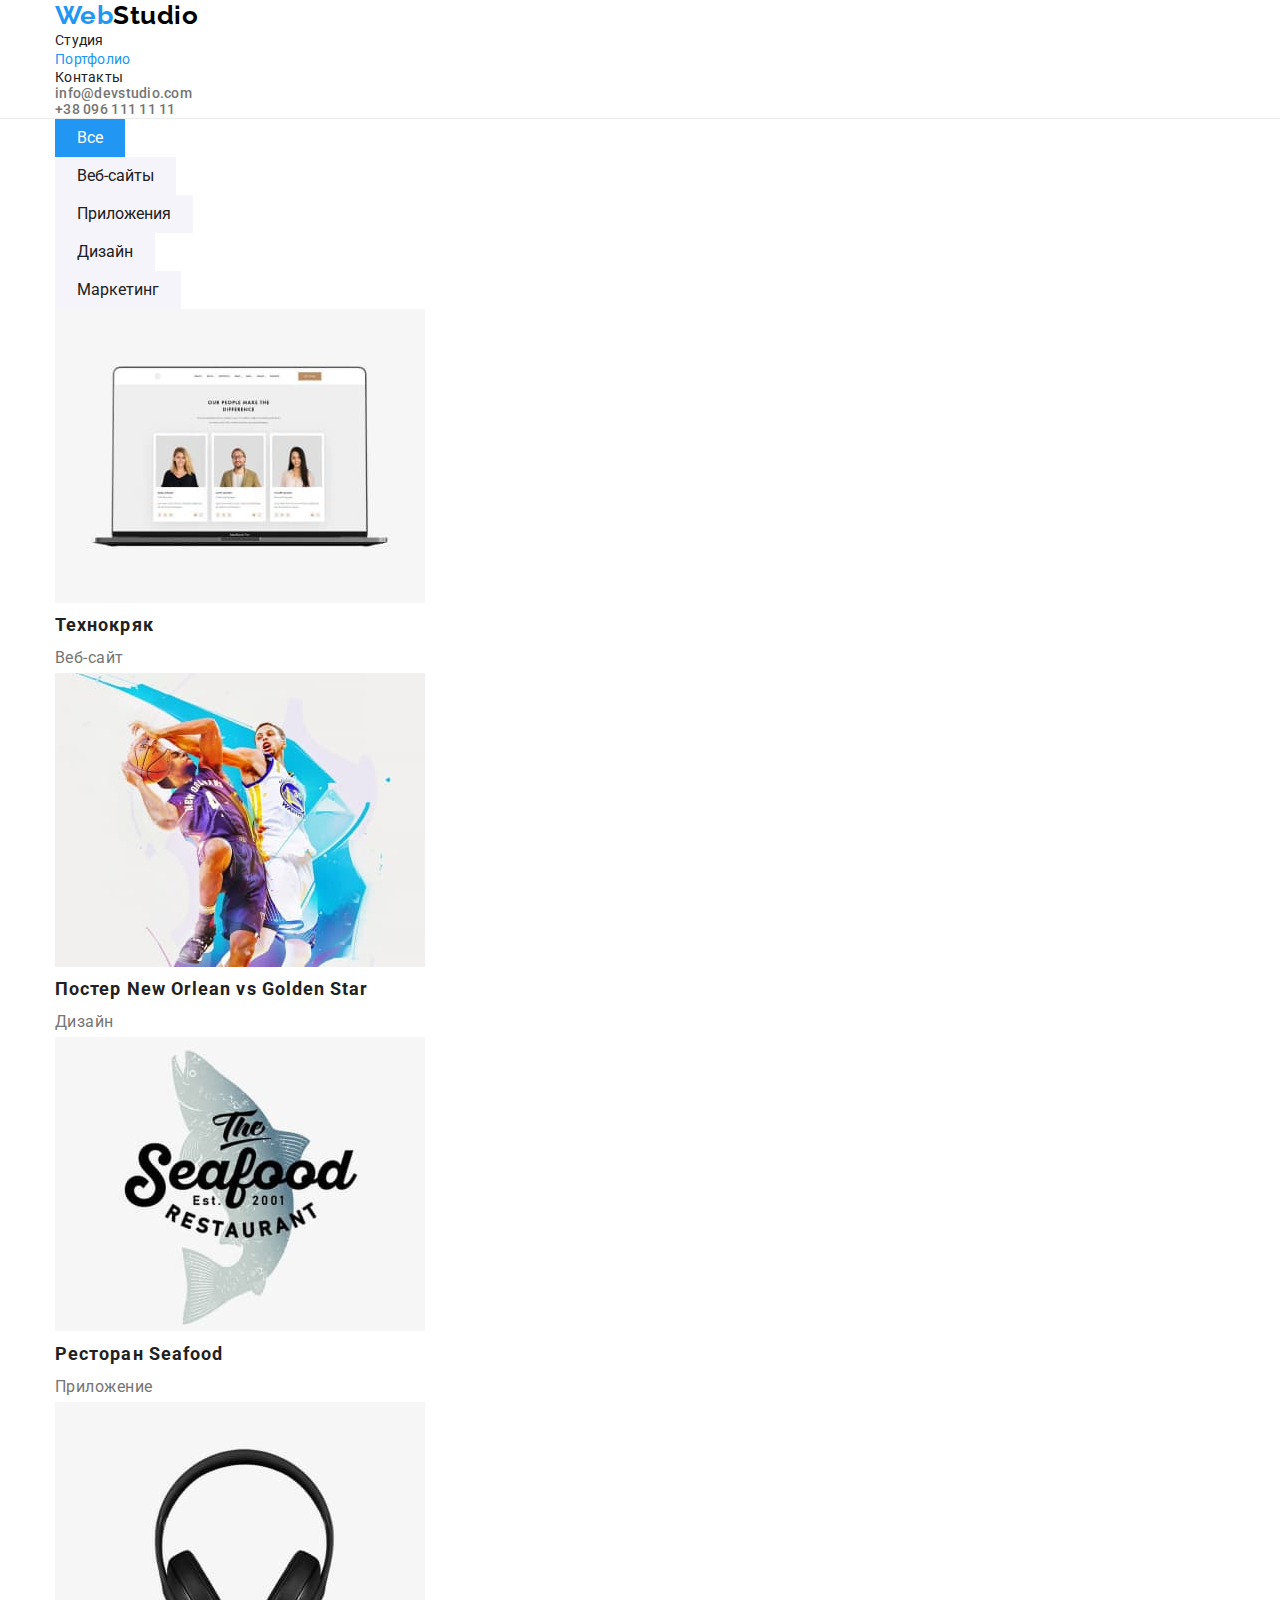
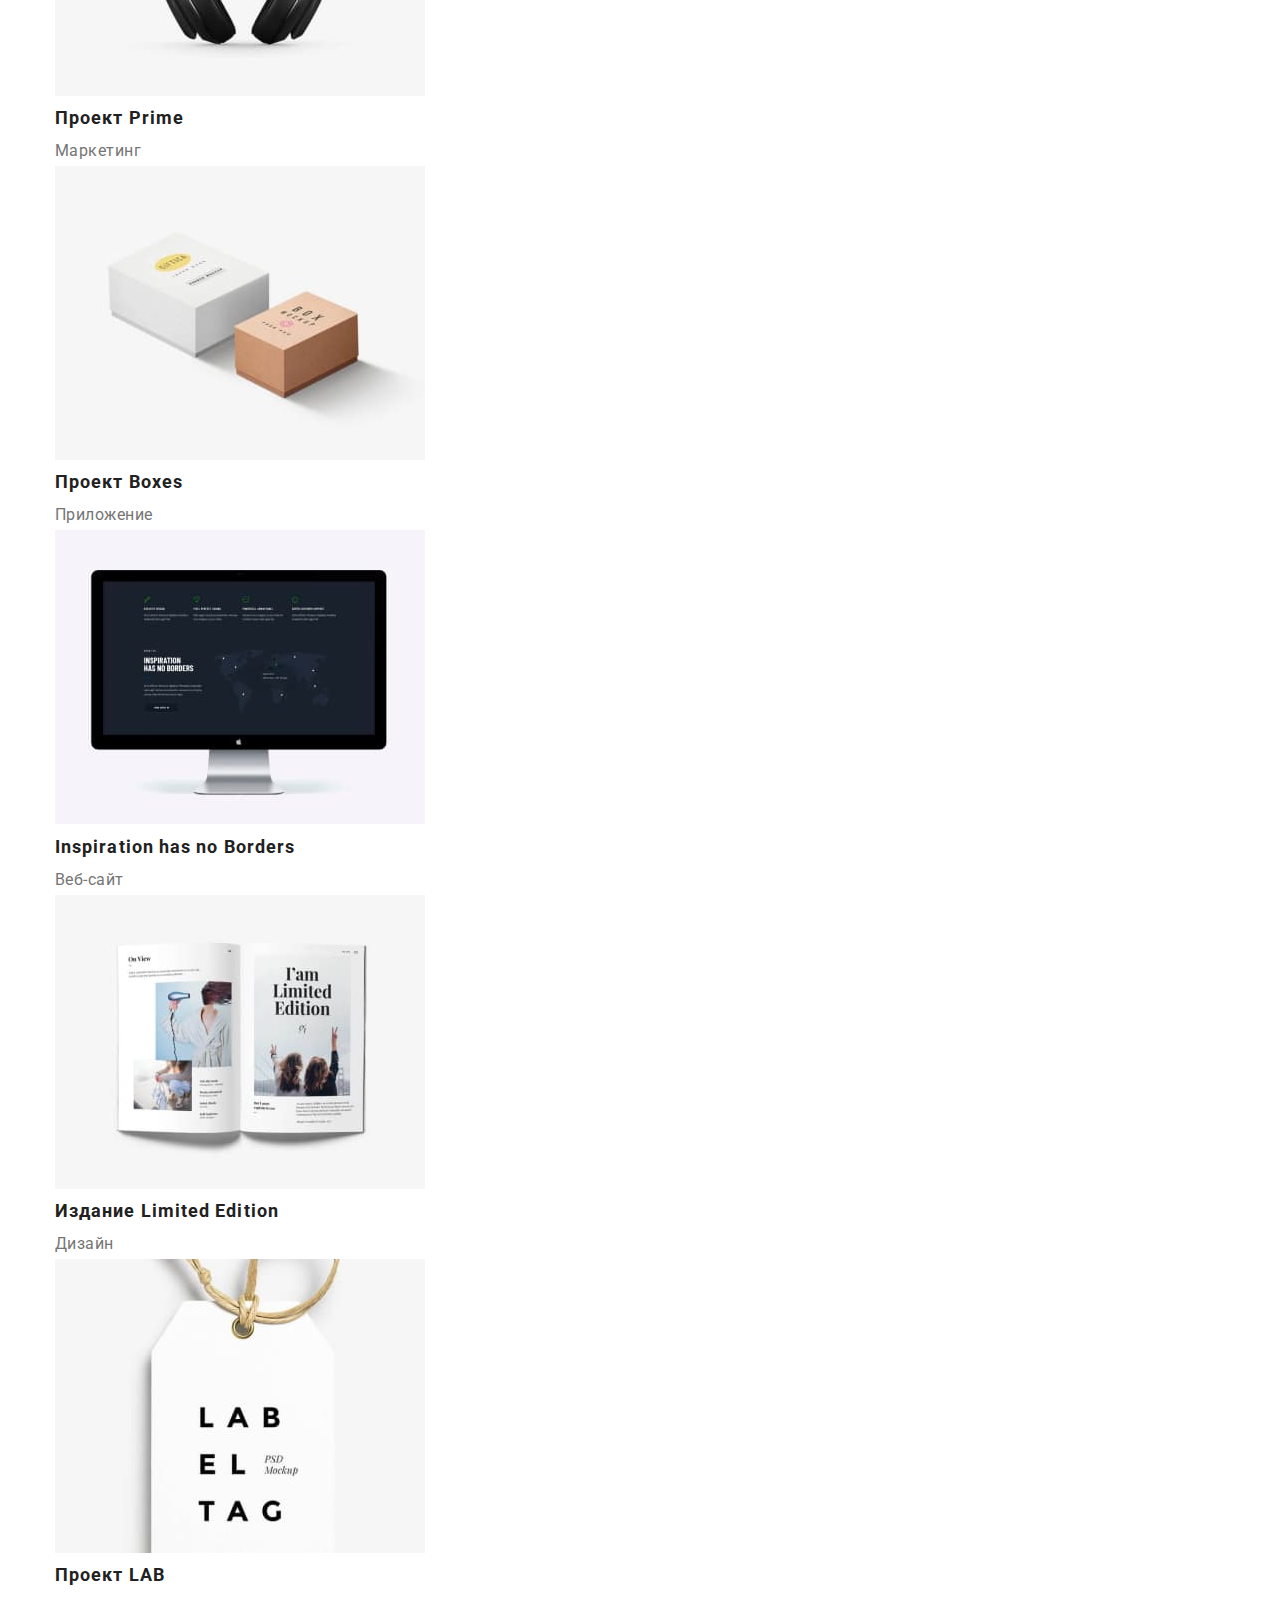
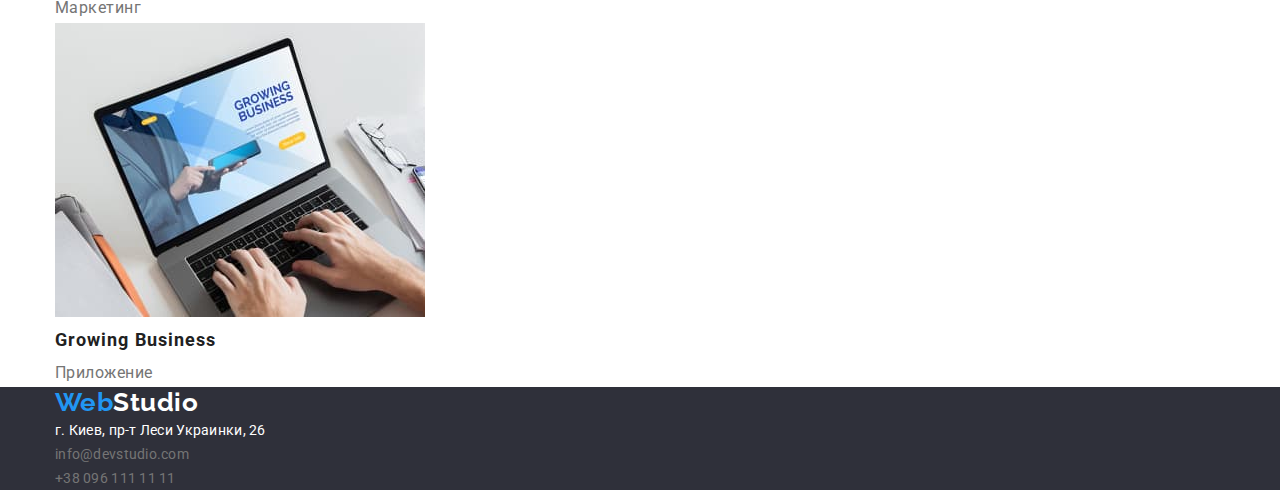
==== commit b83a5ff5: "Фикс ошибки в теге" ====
--- a/portfolio.html
+++ b/portfolio.html
@@ -3,7 +3,7 @@
   <head>
     <meta charset="UTF-8" />
     <meta name="viewport" content="width=device-width, initial-scale=1.0" />
-    <title>Портфолио/title>
+    <title>Портфолио</title>
     <link
       rel="stylesheet"
       href="https://cdnjs.cloudflare.com/ajax/libs/modern-normalize/1.0.0/modern-normalize.min.css"
